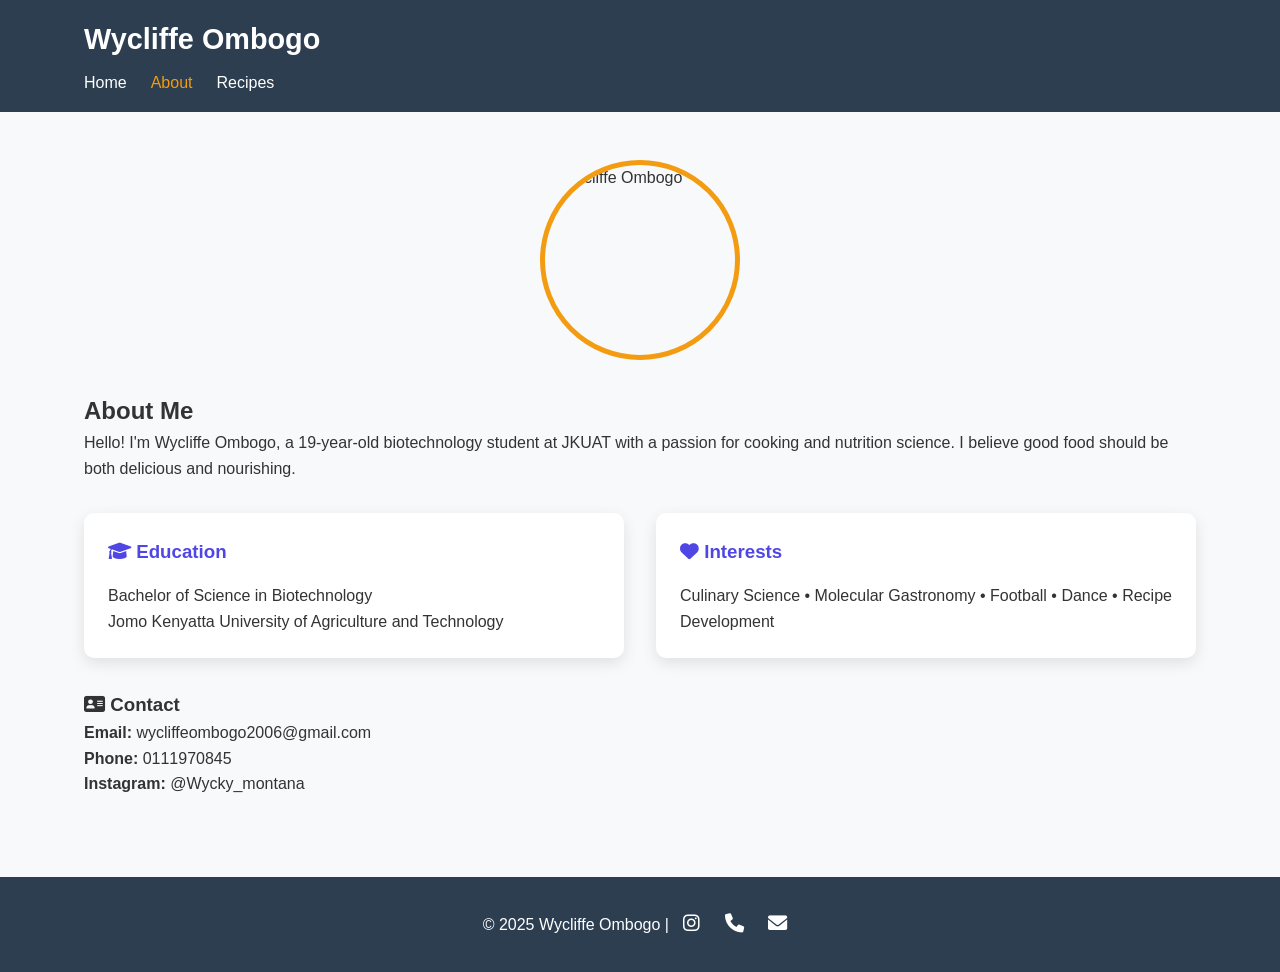
==== about.html @ e81cf6e2 "Add files via upload" ====
<!DOCTYPE html>
<html lang="en">
<head>
    <meta charset="UTF-8">
    <meta name="viewport" content="width=device-width, initial-scale=1.0">
    <title>About | Wycliffe Ombogo</title>
    <link rel="stylesheet" href="style.css">
    <link rel="stylesheet" href="https://cdnjs.cloudflare.com/ajax/libs/font-awesome/6.0.0/css/all.min.css">
</head>
<body>
    <header>
        <div class="container">
            <h1>Wycliffe Ombogo</h1>
            <nav>
                <ul>
                    <li><a href="index.html">Home</a></li>
                    <li><a href="about.html" class="active">About</a></li>
                    <li><a href="menu.html">Recipes</a></li>
                </ul>
            </nav>
        </div>
    </header>

    <section class="about">
        <div class="container">
            <img src="./images/wicky.jpg" alt="Wycliffe Ombogo" class="profile-img">
            <h2>About Me</h2>
            <p>Hello! I'm Wycliffe Ombogo, a 19-year-old biotechnology student at JKUAT with a passion for cooking and nutrition science. I believe good food should be both delicious and nourishing.</p>
            
            <div class="about-grid">
                <div class="about-card">
                    <h3><i class="fas fa-graduation-cap"></i> Education</h3>
                    <p>Bachelor of Science in Biotechnology<br>Jomo Kenyatta University of Agriculture and Technology</p>
                </div>
                <div class="about-card">
                    <h3><i class="fas fa-heart"></i> Interests</h3>
                    <p>Culinary Science • Molecular Gastronomy • Football • Dance • Recipe Development</p>
                </div>
            </div>

            <div class="contact-info">
                <h3><i class="fas fa-address-card"></i> Contact</h3>
                <p><strong>Email:</strong> wycliffeombogo2006@gmail.com</p>
                <p><strong>Phone:</strong> 0111970845</p>
                <p><strong>Instagram:</strong> @Wycky_montana</p>
            </div>
        </div>
    </section>

    <footer>
        <div class="container">
            <p>&copy; 2025 Wycliffe Ombogo | 
                <a href="https://instagram.com/Wycky_montana" target="_blank"><i class="fab fa-instagram"></i></a> 
                <a href="tel:0111970845"><i class="fas fa-phone"></i></a> 
                <a href="mailto:wycliffeombogo2006@gmail.com"><i class="fas fa-envelope"></i></a>
            </p>
        </div>
    </footer>
</body>
</html>
---- style.css ----
:root {
    --primary: #4f46e5;
    --secondary: #f39c12;
    --dark: #2c3e50;
    --light: #f8f9fa;
    --text: #333;
    --white: #fff;
}

* {
    margin: 0;
    padding: 0;
    box-sizing: border-box;
}

body {
    font-family: 'Poppins', sans-serif;
    line-height: 1.6;
    color: var(--text);
    background-color: var(--light);
}

/* Background Image Setup */
body {
    margin: 0;
    font-family: 'Poppins', sans-serif;
    min-height: 100vh;
    display: flex;
    flex-direction: column;
}

.hero {
    background: linear-gradient(rgba(0, 0, 0, 0.6), rgba(0, 0, 0, 0.6)), 
                url('./images/lab-background.jpg') center/cover no-repeat;
    color: white;
    flex: 1;
    display: flex;
    align-items: center;
    padding: 4rem 0;
}

/* Hero Content Styling */
.hero-content {
    max-width: 800px;
    margin: 0 auto;
    text-align: center;
}

.intro {
    font-size: 1.2rem;
    margin-bottom: 2rem;
    font-weight: 300;
}

.hero-highlights {
    background: rgba(255, 255, 255, 0.1);
    backdrop-filter: blur(5px);
    padding: 1.5rem;
    border-radius: 10px;
    margin: 2rem 0;
    text-align: left;
    border-left: 3px solid #4f46e5;
}

.hero-highlights i {
    color: #f39c12;
    margin-right: 10px;
    width: 20px;
    text-align: center;
}

.hero-buttons {
    display: flex;
    gap: 1rem;
    justify-content: center;
    margin-top: 2rem;
}

.btn {
    padding: 0.8rem 1.8rem;
    border-radius: 30px;
    text-decoration: none;
    font-weight: 600;
    transition: all 0.3s;
}

.btn-outline {
    background: transparent;
    color: white;
    border: 2px solid white;
}

.btn-outline:hover {
    background: white;
    color: #2c3e50;
}

/* Footer Styling */
footer {
    background: #2c3e50;
    color: white;
    padding: 2rem 0;
    text-align: center;
}

.social-links {
    margin: 1rem 0;
}

.social-links a {
    color: white;
    margin: 0 10px;
    font-size: 1.2rem;
    transition: color 0.3s;
}

.social-links a:hover {
    color: #f39c12;
}

.container {
    width: 90%;
    max-width: 1200px;
    margin: 0 auto;
    padding: 0 20px;
}

/* Header Styles */
header {
    background-color: var(--dark);
    color: var(--white);
    padding: 1rem 0;
    position: sticky;
    top: 0;
    z-index: 100;
}

header h1 {
    font-size: 1.8rem;
    margin-bottom: 0.5rem;
}

nav ul {
    display: flex;
    list-style: none;
    gap: 1.5rem;
}

nav a {
    color: var(--white);
    text-decoration: none;
    font-weight: 500;
    transition: color 0.3s;
}

nav a:hover, nav a.active {
    color: var(--secondary);
}

/* Hero Section */
.hero {
    background: linear-gradient(rgba(0,0,0,0.7), rgba(0,0,0,0.7)), url('../images/hero-bg.jpg');
    background-size: cover;
    background-position: center;
    color: var(--white);
    text-align: center;
    padding: 5rem 0;
}

.hero h2 {
    font-size: 2.5rem;
    margin-bottom: 1rem;
}

.hero p {
    font-size: 1.2rem;
    margin-bottom: 2rem;
}

.hero-highlights {
    background: rgba(255,255,255,0.8);
    padding: 1rem;
    border-radius: 8px;
    margin: 1rem 0;
    text-align: left;
    max-width: 600px;
    margin-left: auto;
    margin-right: auto;
}

.hero-highlights i {
    color: #4f46e5;
    margin-right: 10px;
}

.hero-highlights p {
    margin: 0.5rem 0;
}

.btn {
    display: inline-block;
    background-color: var(--secondary);
    color: var(--white);
    padding: 0.8rem 1.5rem;
    border-radius: 5px;
    text-decoration: none;
    font-weight: bold;
    transition: all 0.3s;
}

.btn:hover {
    background-color: #e67e22;
    transform: translateY(-3px);
    box-shadow: 0 5px 15px rgba(0,0,0,0.2);
}

.features {
    padding: 3rem 0;
}

.feature-card {
    background: var(--white);
    padding: 2rem;
    border-radius: 10px;
    text-align: center;
    box-shadow: 0 5px 15px rgba(0,0,0,0.1);
    transition: transform 0.3s;
}

.feature-card:hover {
    transform: translateY(-10px);
}

.feature-card i {
    font-size: 2.5rem;
    color: var(--primary);
    margin-bottom: 1rem;
}

.about {
    padding: 3rem 0;
}

.profile-img {
    width: 200px;
    height: 200px;
    border-radius: 50%;
    object-fit: cover;
    border: 5px solid var(--secondary);
    display: block;
    margin: 0 auto 2rem;
}

.about-grid {
    display: grid;
    grid-template-columns: repeat(auto-fit, minmax(300px, 1fr));
    gap: 2rem;
    margin: 2rem 0;
}

.about-card {
    background: var(--white);
    padding: 1.5rem;
    border-radius: 10px;
    box-shadow: 0 5px 15px rgba(0,0,0,0.1);
}

.about-card h3 {
    color: var(--primary);
    margin-bottom: 1rem;
}

.recipe-gallery {
    padding: 3rem 0;
}

.filter-options {
    display: flex;
    gap: 1rem;
    margin-bottom: 2rem;
}

.filter-btn {
    padding: 0.5rem 1rem;
    border: none;
    background: var(--white);
    border-radius: 5px;
    cursor: pointer;
    transition: all 0.3s;
}

.filter-btn.active, .filter-btn:hover {
    background: var(--primary);
    color: var(--white);
}

.recipe-cards {
    display: grid;
    grid-template-columns: repeat(auto-fill, minmax(300px, 1fr));
    gap: 2rem;
}

.recipe-card {
    background: var(--white);
    border-radius: 10px;
    overflow: hidden;
    box-shadow: 0 5px 15px rgba(0,0,0,0.1);
    transition: transform 0.3s;
}

.recipe-card:hover {
    transform: translateY(-10px);
}

.recipe-card img {
    width: 100%;
    height: 200px;
    object-fit: cover;
}

/* Recipe Cards with Links */
.recipe-cards {
    display: grid;
    grid-template-columns: repeat(auto-fit, minmax(300px, 1fr));
    gap: 2rem;
    margin-top: 2rem;
}

.recipe-card {
    display: block;
    background: white;
    border-radius: 10px;
    overflow: hidden;
    box-shadow: 0 5px 15px rgba(0,0,0,0.1);
    transition: all 0.3s ease;
    text-decoration: none;
    color: inherit;
}

.recipe-card:hover {
    transform: translateY(-10px);
    box-shadow: 0 15px 30px rgba(0,0,0,0.2);
}

.card-image {
    height: 200px;
    overflow: hidden;
}

.card-image img {
    width: 100%;
    height: 100%;
    object-fit: cover;
    transition: transform 0.5s;
}

.recipe-card:hover .card-image img {
    transform: scale(1.1);
}

.card-content {
    padding: 1.5rem;
}

.recipe-meta {
    display: flex;
    gap: 1rem;
    margin: 0.5rem 0;
    color: #666;
    font-size: 0.9rem;
}

.hover-details {
    max-height: 0;
    overflow: hidden;
    transition: max-height 0.3s ease;
    color: #555;
}

.recipe-card:hover .hover-details {
    max-height: 100px;
    margin-top: 1rem;
}

.view-recipe {
    display: inline-block;
    margin-top: 0.5rem;
    color: #f39c12;
    font-weight: bold;
}

.recipe-info {
    padding: 1.5rem;
}


.meal-planner {
    background: var(--white);
    padding: 2rem;
    border-radius: 10px;
    margin: 2rem 0;
    box-shadow: 0 5px 15px rgba(0,0,0,0.1);
}

.planning-grid {
    display: grid;
    grid-template-columns: repeat(auto-fit, minmax(150px, 1fr));
    gap: 1rem;
    margin-top: 1rem;
}

.day-card {
    background: var(--light);
    border-radius: 8px;
    padding: 1rem;
    text-align: center;
    cursor: pointer;
    transition: all 0.3s;
}

.day-card:hover {
    background: #e8f4fc;
}

.day-card.selected {
    background: var(--primary);
    color: var(--white);
}

.recipe-page {
    padding: 2rem 0;
}

.recipe-header {
    text-align: center;
    margin-bottom: 2rem;
}

.recipe-hero {
    width: 100%;
    max-height: 400px;
    object-fit: cover;
    border-radius: 8px;
    margin: 1rem 0;
    box-shadow: 0 5px 15px rgba(0,0,0,0.1);
}

.recipe-meta {
    display: flex;
    justify-content: center;
    gap: 1.5rem;
    margin: 1rem 0;
    color: #666;
}

.recipe-meta i {
    margin-right: 5px;
    color: #f39c12;
}

.recipe-content {
    display: grid;
    grid-template-columns: 1fr 1fr;
    gap: 2rem;
    margin: 2rem 0;
}

.ingredients, .instructions, .nutrition, .tips {
    background: white;
    padding: 1.5rem;
    border-radius: 8px;
    box-shadow: 0 3px 10px rgba(0,0,0,0.1);
}

.nutrition-table {
    width: 100%;
    border-collapse: collapse;
}

.nutrition-table th, .nutrition-table td {
    padding: 0.5rem;
    text-align: left;
    border-bottom: 1px solid #eee;
}

.nutrition-table th {
    background-color: #f8f9fa;
}

@media (max-width: 768px) {
    .recipe-content {
        grid-template-columns: 1fr;
    }
}

footer {
    background: var(--dark);
    color: var(--white);
    text-align: center;
    padding: 2rem 0;
    margin-top: 2rem;
}

footer a {
    color: var(--white);
    margin: 0 10px;
    font-size: 1.2rem;
    transition: color 0.3s;
}

footer a:hover {
    color: var(--secondary);
}

@media (max-width: 768px) {
    nav ul {
        flex-direction: column;
        gap: 0.5rem;
    }
    
    .hero h2 {
        font-size: 2rem;
    }
    
    .features .container {
        grid-template-columns: 1fr;
        gap: 1.5rem;
    }
}
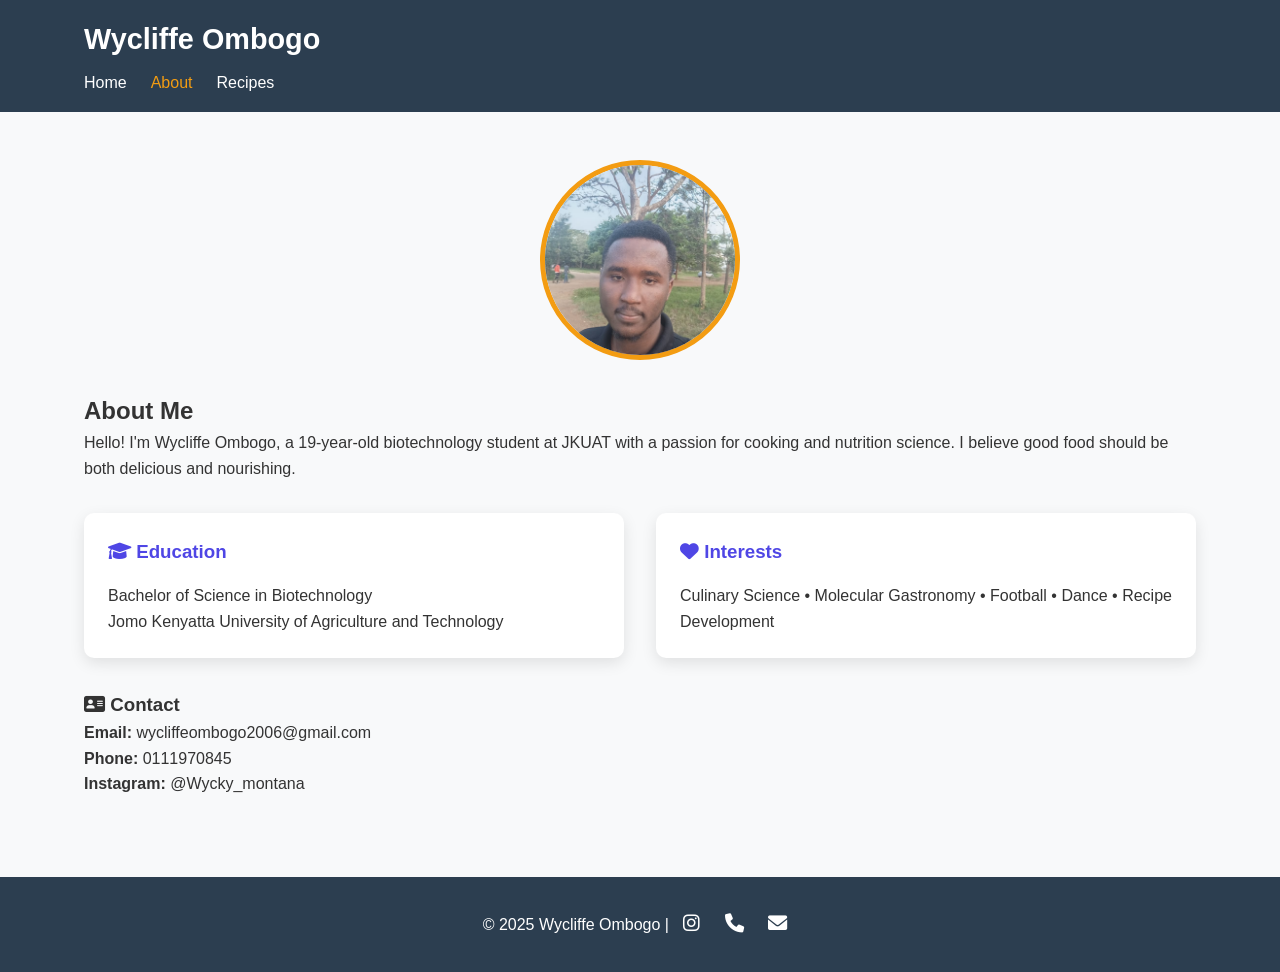
==== commit 55265696: "Update about.html" ====
--- a/about.html
+++ b/about.html
@@ -23,7 +23,7 @@
 
     <section class="about">
         <div class="container">
-            <img src="./images/wicky.jpg" alt="Wycliffe Ombogo" class="profile-img">
+            <img src="wicky.jpg" alt="Wycliffe Ombogo" class="profile-img">
             <h2>About Me</h2>
             <p>Hello! I'm Wycliffe Ombogo, a 19-year-old biotechnology student at JKUAT with a passion for cooking and nutrition science. I believe good food should be both delicious and nourishing.</p>
             
@@ -57,4 +57,4 @@
         </div>
     </footer>
 </body>
-</html>+</html>
